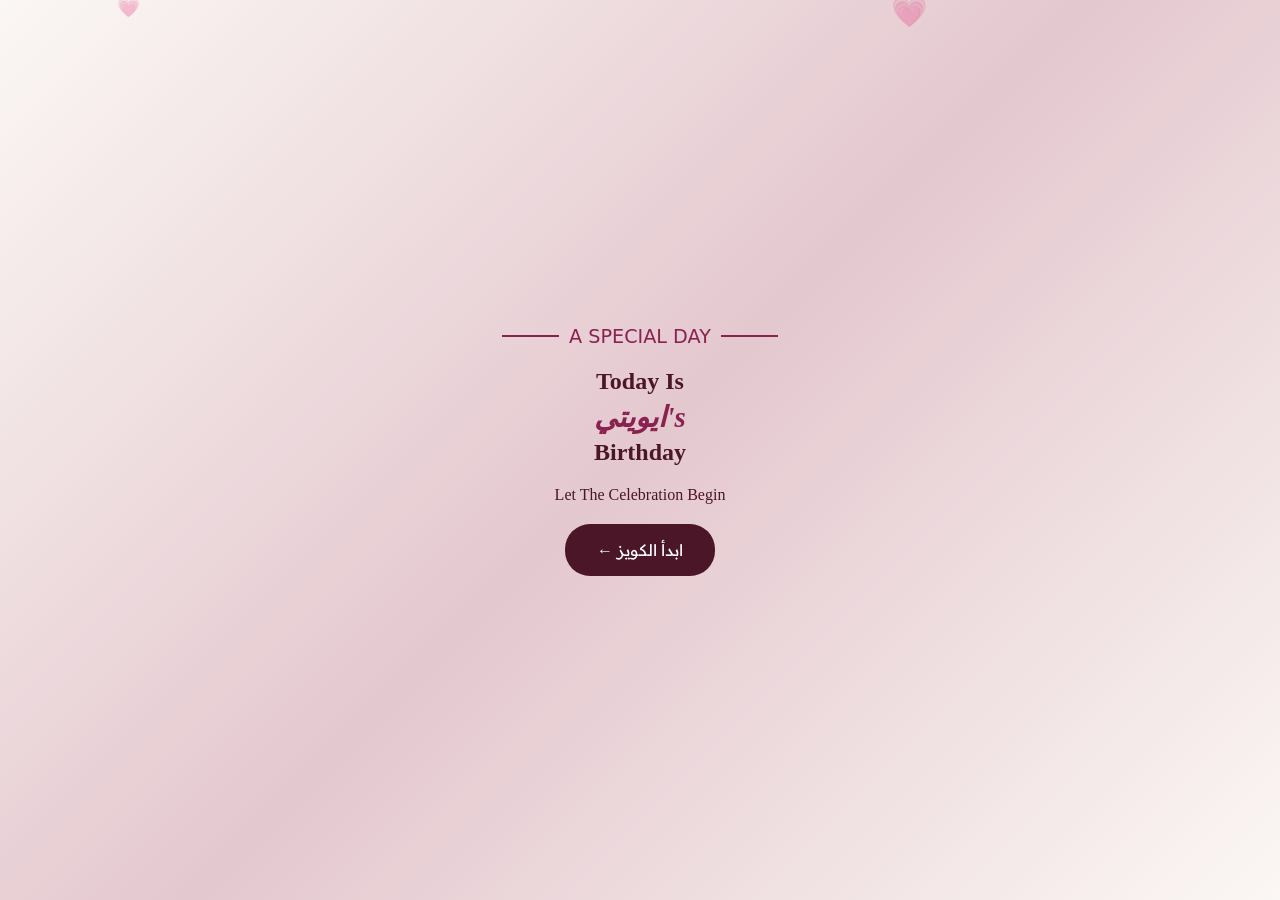
==== index.html @ de659d03 "Add files via upload" ====
<!doctype html>
<html lang="en">
  <head>
    <meta charset="UTF-8" />
    <meta name="viewport" content="width=device-width, initial-scale=1.0" />
    <!-- arabic font -->
    <link rel="preconnect" href="https://fonts.googleapis.com" />
    <link rel="preconnect" href="https://fonts.gstatic.com" crossorigin />
    <link
      href="https://fonts.googleapis.com/css2?family=Readex+Pro:wght@160..700&display=swap"
      rel="stylesheet"
    />
    <!-- font awesome -->
    <link
      rel="stylesheet"
      href="https://cdnjs.cloudflare.com/ajax/libs/font-awesome/6.7.2/css/all.min.css"
    />
    <link rel="stylesheet" href="style.css" />
    <title>home</title>
  </head>
  <body>
    <div id="bg-flower"></div>
    <section class="home">
      <div class="inner-home">
        <span>a special day</span>
        <h1>today is <span>ايويتي's</span> birthday</h1>
        <p>let the celebration begin</p>
        <a href="quiz.html" dir="rtl" class="arabic next">ابدأ الكويز &larr;</a>
      </div>
    </section>
    <script src="js/bg.js"></script>
  </body>
</html>
---- style.css ----
* {
  margin: 0;
  padding: 0;
  box-sizing: border-box;
  text-transform: capitalize;
}
:root {
  --off-white: #fbf7f4;
  --light-pink: #e4c8cf;
  --pink: #89224f;
  --dark-pink: #4b1628;
  --second-sec: #e8eaf6;
  --Arabic-font: "Readex Pro", sans-serif;
}
.arabic {
  font-family: var(--Arabic-font);
}
a {
  text-decoration: none;
}
/* background */
#bg-flower {
  position: fixed;
  top: 0;
  left: 0;
  width: 100%;
  height: 100%;
  pointer-events: none;
  z-index: 0;
}
.heart-fall {
  position: absolute;
  color: var(--primary);
  opacity: 0.3;
  animation: fall linear infinite;
}
/* animations */
@keyframes fall {
  0% {
    transform: translateY(-20px) rotate(0deg);
  }
  100% {
    transform: translateY(105vh) rotate(360deg);
  }
}
@keyframes fadeIn {
  0% {
    transform: translateY(50px);
    opacity: 0;
  }
  100% {
    transform: translateY(0);
    opacity: 1;
  }
}
/* play btn */
#play-btn {
  position: fixed;
  bottom: 20px;
  right: 20px;
  z-index: 1000;
  background-color: var(--pink);
  color: var(--off-white);
  border: none;
  border-radius: 50%;
  width: 60px;
  height: 60px;
  transition: 0.3s;
  box-shadow: 0 0 20px var(--light-pink);
  i{
    font-size: 1.8em;
  }
}
/* home */
.home {
  display: flex;
  align-items: center;
  justify-content: center;
  width: 100%;
  height: 100vh;
  color: var(--dark-pink);
  background: linear-gradient(
    -45deg,
    var(--off-white),
    var(--light-pink),
    var(--off-white)
  );
  h1 {
    display: flex;
    flex-direction: column;
    align-items: center;
    gap: 5px;
    span {
      font-style: italic;
    }
  }
}
.inner-home {
  display: flex;
  align-items: center;
  justify-content: center;
  flex-direction: column;
  gap: 20px;
  animation: fadeIn 1s;
}
.home span {
  position: relative;
  font-size: 1.2em;
  color: var(--pink);
}
.inner-home > span {
  text-transform: uppercase;
  font-family: system-ui;
}
.inner-home > span::before,
.inner-home > span::after {
  content: "";
  position: absolute;
  width: 3em;
  top: 50%;
  transform: translateY(-50%);
  height: 2px;
  background-color: var(--pink);
}
.inner-home > span::before {
  left: -3.5em;
}
.inner-home > span::after {
  right: -3.5em;
}
.next {
  padding: 1em 2em;
  background-color: var(--dark-pink);
  color: white;
  border-radius: 25px;
}
/* quiz */
.quiz {
  width: 100%;
  min-height: 100vh;
  display: flex;
  align-items: center;
  justify-content: start;
  flex-direction: column;
  gap: 20px;
  padding: 2em 1em;
  color: var(--dark-pink);
  background: linear-gradient(
    -45deg,
    var(--off-white),
    var(--light-pink),
    var(--off-white)
  );
  h1 span {
    color: var(--pink);
  }
  h1 {
    animation: fadeIn 1s;
  }
}
.quiz > p {
  animation: fadeIn 1s forwards;
  animation-delay: 0.2s;
  opacity: 0;
}
.note{
  width: 100%;
  backdrop-filter: blur(10px);
  border: 4px solid var(--light-pink);
  color: var(--pink);
  background: #FBF1F3;
  border-radius: 15px;
  padding: 20px;
  box-shadow: 0 0 10px var(--pink);
  margin-top: 20px;
  opacity: 0;
  animation: fadeIn 1s forwards;
  animation-delay: 0.4s;
  p{
    margin-top: 10px;
  }
}
.form {
  width: 100%;
  animation: fadeIn 1s forwards;
  animation-delay: 0.6s;
  opacity: 0;
  background-color: var(--off-white);
  border-radius: 15px;
  margin-top: 2em;
  box-shadow: 0 0 10px rgba(0, 0, 0, 0.138);
  p {
    color: var(--pink);
  }
  h3 {
    margin: 15px 0;
  }
}
.quest {
  padding: 20px;
}
.chooses {
  padding: 20px 0;
  display: flex;
  align-self: flex-start;
  justify-content: space-evenly;
  flex-direction: column;
  border-bottom: 1px solid gray;
}
.choose {
  border: 2px solid rgb(196, 187, 187);
  border-radius: 10px;
  height: fit-content;
  margin: 10px 0;
  display: flex;
  align-items: center;
  justify-content: flex-start;
  padding: 15px 10px;
  transition: 0.3s;
  background-color: rgb(251, 241, 243);
}
.choose.active {
  transform: translateX(-5px);
  border: 2px solid var(--pink);
}
input[type="radio"] {
  width: 20px;
  height: 20px;

  accent-color: var(--pink);

  cursor: pointer;
}
.form label {
  margin: 0 10px;
}
.form .link {
  width: 100%;
  height: 5em;
  display: flex;
  align-items: center;
  justify-content: center;
}
.form button {
  transition: 0.3s;
  width: 9em;
  height: 3em;
  border-radius: 25px;
  cursor: not-allowed;
}
.form button.enable {
  background: var(--dark-pink);
  border: none;
  cursor: pointer;
  color: white;
}
.alert {
  width: 100%;
  height: 100%;
  position: fixed;
  top: 0;
  left: 0;
  backdrop-filter: blur(8px);
  display: flex;
  align-items: center;
  justify-content: center;
  opacity: 0;
  visibility: hidden;
  transition: 0.3s;
  z-index: 999;
}
.alert .inner {
  width: 80%;
  height: 30%;
  background-color: var(--off-white);
  border: 3px solid var(--pink);
  border-radius: 20px;
  display: flex;
  align-items: center;
  justify-content: space-evenly;
  flex-direction: column;
  color: var(--pink);
  font-family: var(--Arabic-font);
  transform: scale(0.8);
  transition: 0.3s;
  figure {
    width: 3.5em;
    animation: move 0.5s infinite alternate;
    img {
      width: 100%;
      height: 100%;
      object-fit: contain;
    }
  }
}
@keyframes move {
  0% {
    transform: translateX(10px);
  }
  100% {
    transform: translateX(-10px);
  }
}
.alert.active {
  opacity: 1;
  visibility: visible;
}
.alert.active .inner {
  transform: scale(1);
}
.label{
  width: 80%;
  height: 100%;
  margin-right: 20px;
  p{
    margin-top: 10px;
  }
}
/* hero */
.hero {
  width: 100%;
  height: 60vh;
  display: flex;
  align-items: center;
  justify-content: center;
  gap: 40px;
  flex-direction: column;
  background: var(--second-sec);
  color: var(--dark-pink);
  h1 {
    text-align: center;
    width: 60%;
    text-shadow: 0 0 80px var(--pink);
    animation: fadeIn 1s forwards;
    animation-delay: 0.2s;
    opacity: 0;
  }
  h1 span {
    color: var(--pink);
    font-style: italic;
  }
}
.hero > span {
  font-family: "Segoe UI", Tahoma, Geneva, Verdana, sans-serif;
  animation: fadeIn 1s;
}
.hero button {
  padding: 1em 2em;
  border-radius: 25px;
  border: 3px solid var(--pink);
  background: none;
  color: var(--pink);
  font-size: 1em;
  transition: 0.3s;
  animation: fadeIn 1s forwards;
  animation-delay: 0.4s;
  opacity: 0;
  &:hover {
    background: var(--pink);
    color: white;
  }
}
/* memo */
.memo {
  display: flex;
  align-items: center;
  justify-content: start;
  flex-direction: column;
  padding: 2em 1em;
  gap: 20px;
  color: var(--pink);
  background: linear-gradient(
    -45deg,
    var(--off-white),
    30%,
    var(--light-pink),
    80%,
    var(--off-white)
  );
  span {
    opacity: 0;
    animation: fadeIn 1s forwards;
    animation-delay: 0.6s;
  }
  h2 {
    font-style: italic;
    opacity: 0;
    animation: fadeIn 1s forwards;
    animation-delay: .8s;
  }
  >p{
    opacity: 0;
    animation: fadeIn 1s forwards;
    animation-delay: 1s;
  }
}
.imgs {
  width: 100%;
  display: grid;
  grid-template-columns: 1fr 1fr;
  gap: 15px;
  margin-top: 1em;
}
.img {
  height: 170px;
  background-color: white;
  overflow: hidden;
  border-radius: 15px;
  box-shadow: 0 0 10px rgba(0, 0, 0, 0.199);
  figure {
    width: 100%;
    height: 80%;
    img {
      width: 100%;
      height: 100%;
      object-fit: cover;
    }
  }
  p {
    margin: 0.2em 0.5em;
    font-family: system-ui;
    text-align: right;
  }
}
.us{
  grid-column: 1/3;
  height: 200px;
}
.img:nth-child(1) {
  opacity: 0;
  animation: fadeIn 1s forwards;
  animation-delay: 1.2s;
}
.img:nth-child(2) {
  opacity: 0;
  animation: fadeIn 1s forwards;
  animation-delay: 1.4s;
}
#img-preview {
  width: 100%;
  height: 100%;
  display: flex;
  align-items: center;
  justify-content: center;
  background-color: rgba(0, 0, 0, 0.488);
  position: fixed;
  top: 0;
  left: 0;
  z-index: 999;
  backdrop-filter: blur(8px);
  opacity: 0;
  visibility: hidden;
  button {
    position: absolute;
    top: 50px;
    right: 50px;
    font-size: 2em;
    background: none;
    border: none;
    color: white;
    z-index: 999;
  }
  img {
    max-width: 90%;
    max-width: 80%;
    object-fit: contain;
    border-radius: 15px;
    transform: scale(0.8);
  }
}
#img-preview.active {
  opacity: 1;
  visibility: visible;
  transition: 0.4s;
}
#img-preview.active img {
  transform: scale(1);
  transition: 0.4s;
}
/* message */
.message {
  padding-top: 6em;
  display: flex;
  justify-content: start;
  align-items: center;
  flex-direction: column;
  gap: 30px;
  padding: 2em 0;
  color: var(--dark-pink);
  background: var(--second-sec);
  h2 {
    font-size: 1.5em;
  }
  p {
    font-size: 1em;
  }
}
.message > figure {
  width: 150px;
  height: 150px;
  border-radius: 10px;
  overflow: hidden;
  box-shadow: 0 0 10px rgba(0, 0, 0, 0.199);
  img {
    width: 100%;
    height: 100%;
    object-fit: cover;
  }
}
.message button.show {
  opacity: 1;
  visibility: visible;
  transform: translateY(0);
}
.letter {
  width: 95%;
  text-align: center;
  background-color: white;
  border-radius: 15px;
  box-shadow: 0 10px 30px rgba(0, 0, 0, 0.5);
  height: 280px;
  overflow: hidden;
  display: flex;
  justify-content: center;
  align-items: center;
  position: relative;
  flex-direction: column;
  p {
    color: var(--primary);
    font-size: 1.1em;
    line-height: 1.6;
    padding: 20px;
  }
  img{
    width: 100px;
  }
}
.letter figure {
  width: 100%;
  height: 100%;
  position: absolute;
  top: 0;
  left: 0;
  img {
    width: 100%;
    height: 100%;
    object-fit: cover;
  }
}
.letter figure.hide {
  opacity: 0;
  visibility: hidden;
  transition: 1s;
}
/* gift */
.gift {
  display: flex;
  justify-content: center;
  align-items: center;
  flex-direction: column;
  color: var(--dark-pink);
  background: linear-gradient(
    -45deg,
    var(--off-white),
    30%,
    var(--light-pink),
    80%,
    var(--off-white)
  );
  gap: 20px;
  height: 70vh;
  h2 {
    transition: 0.5s;
  }
}

.gift-box {
  font-size: 5rem;
  cursor: pointer;
  margin: 20px 0;
  display: inline-block;
  transition: transform 0.3s ease;
  animation: bounce 2s infinite;
  img {
    width: 1.5em;
  }
}

.gift-box:hover {
  transform: scale(1.2) rotate(5deg);
}

.secret-message {
  padding: 20px;
  font-size: 1.1rem;
  line-height: 1.8;
  color: var(--text-primary);
  text-align: center;
  animation: fadeIn 1s ease forwards;
}

.hidden {
  display: none;
}
@keyframes bounce {
  0%,
  100% {
    transform: translateY(0);
  }
  50% {
    transform: translateY(-10px);
  }
}
/* footer */
footer {
  display: flex;
  align-items: center;
  justify-content: space-between;
  padding: 2em;
  background-color: var(--dark-pink);
  color: var(--off-white);
  p {
    font-family: system-ui;
  }
  ul {
    list-style-type: none;
    display: flex;
    gap: 20px;
    font-size: 1.2em;
    a {
      color: var(--off-white);
    }
  }
}
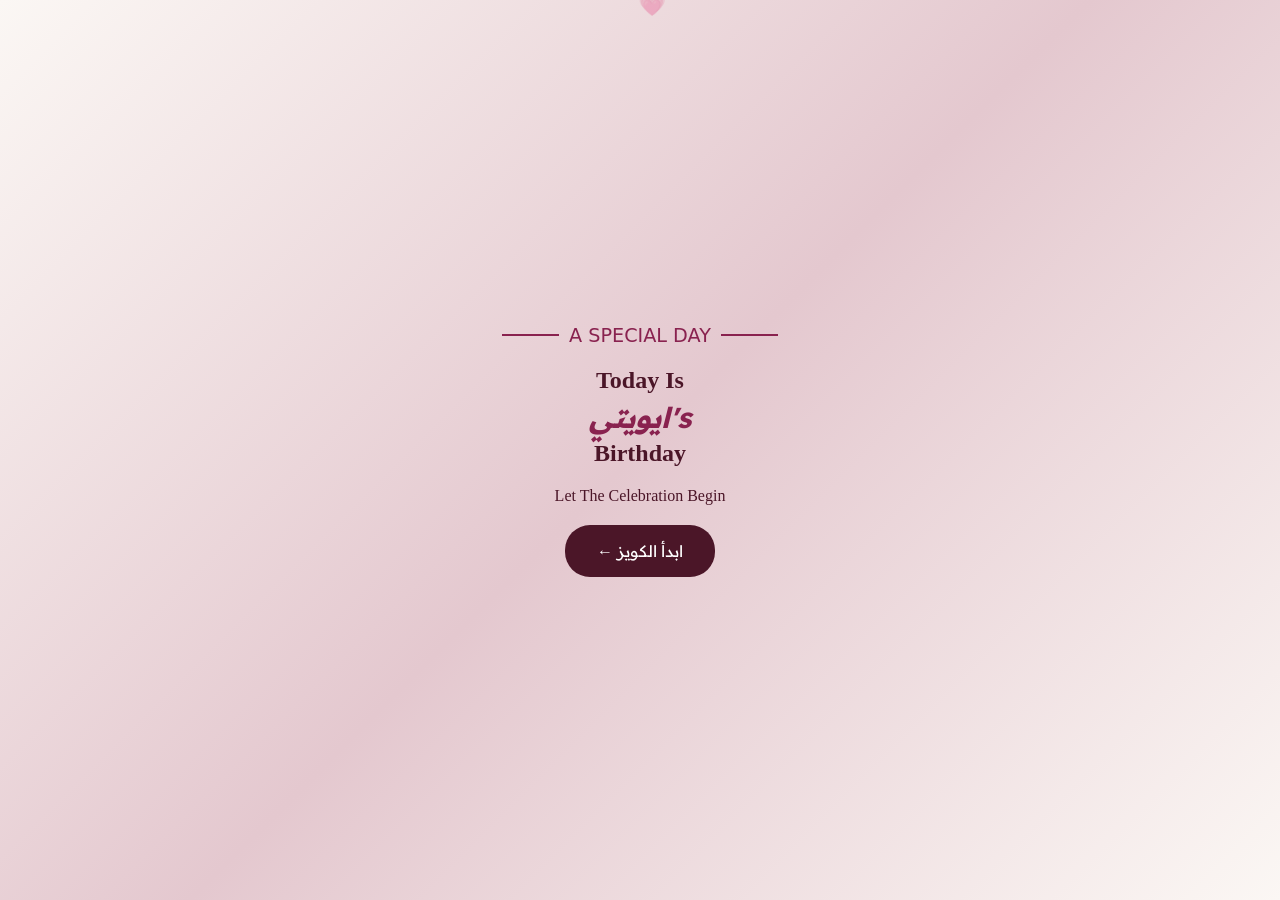
==== commit 6a88cfaa: "Update index.html" ====
--- a/index.html
+++ b/index.html
@@ -23,7 +23,7 @@
     <section class="home">
       <div class="inner-home">
         <span>a special day</span>
-        <h1>today is <span>ايويتي's</span> birthday</h1>
+        <h1>today is <span class="arabic">ايويتي's</span> birthday</h1>
         <p>let the celebration begin</p>
         <a href="quiz.html" dir="rtl" class="arabic next">ابدأ الكويز &larr;</a>
       </div>
--- a/style.css
+++ b/style.css
@@ -418,7 +418,6 @@
   }
   p {
     margin: 0.2em 0.5em;
-    font-family: system-ui;
     text-align: right;
   }
 }
@@ -521,15 +520,15 @@
   height: 280px;
   overflow: hidden;
   display: flex;
-  justify-content: center;
+  justify-content: space-evenly;
   align-items: center;
   position: relative;
   flex-direction: column;
+  padding: 0 20px;
   p {
     color: var(--primary);
     font-size: 1.1em;
     line-height: 1.6;
-    padding: 20px;
   }
   img{
     width: 100px;
